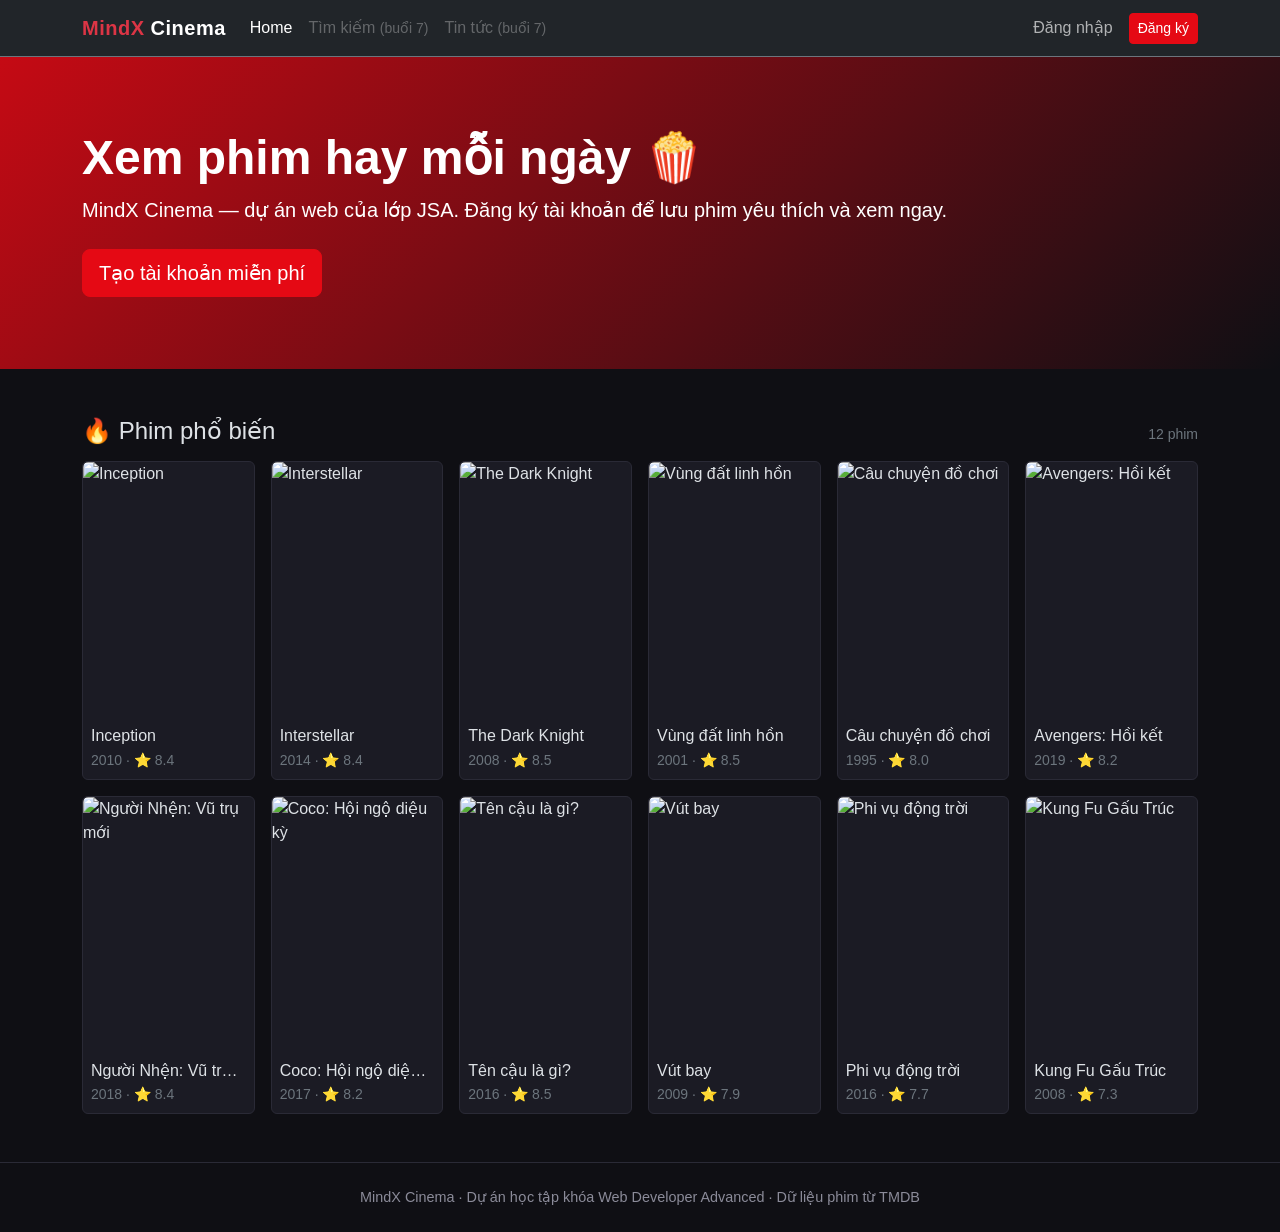
==== index.html @ a30f0130 "first commit" ====
<!DOCTYPE html>
<html lang="vi" data-bs-theme="dark">
<head>
  <meta charset="UTF-8">
  <meta name="viewport" content="width=device-width, initial-scale=1.0">
  <title>MindX Cinema — Trang chủ</title>
  <link href="https://cdn.jsdelivr.net/npm/bootstrap@5.3.3/dist/css/bootstrap.min.css" rel="stylesheet">
  <link rel="stylesheet" href="css/style.css">
</head>
<body>

<nav class="navbar navbar-expand-lg bg-dark border-bottom border-secondary sticky-top">
  <div class="container">
    <a class="navbar-brand fw-bold" href="index.html"><span class="text-danger">MindX</span> Cinema</a>
    <button class="navbar-toggler" type="button" data-bs-toggle="collapse" data-bs-target="#menu_chinh" aria-label="Mở menu">
      <span class="navbar-toggler-icon"></span>
    </button>
    <div class="collapse navbar-collapse" id="menu_chinh">
      <ul class="navbar-nav me-auto">
        <li class="nav-item"><a class="nav-link active" href="index.html">Home</a></li>
        <li class="nav-item"><a class="nav-link disabled" href="#" aria-disabled="true">Tìm kiếm <small>(buổi 7)</small></a></li>
        <li class="nav-item"><a class="nav-link disabled" href="#" aria-disabled="true">Tin tức <small>(buổi 7)</small></a></li>
      </ul>
      <ul class="navbar-nav align-items-lg-center" id="khu_vuc_tai_khoan">
        <li class="nav-item"><a class="nav-link" href="dang_nhap.html">Đăng nhập</a></li>
      </ul>
    </div>
  </div>
</nav>

<main>
  <section class="hero text-white">
    <div class="container">
      <h1 class="display-5 fw-bold">Xem phim hay mỗi ngày 🍿</h1>
      <p class="lead mb-4">MindX Cinema — dự án web của lớp JSA. Đăng ký tài khoản để lưu phim yêu thích và xem ngay.</p>
      <a href="dang_ky.html" class="btn btn-danger btn-lg">Tạo tài khoản miễn phí</a>
    </div>
  </section>

  <section class="container py-5">
    <div class="d-flex justify-content-between align-items-end mb-3">
      <h2 class="h4 mb-0">🔥 Phim phổ biến</h2>
      <span class="text-secondary small"><span id="so_luong_phim">0</span> phim</span>
    </div>
    <div id="danh_sach_phim" class="row row-cols-2 row-cols-md-3 row-cols-lg-4 row-cols-xl-6 g-3">
    </div>
  </section>
</main>

<footer class="py-4 text-center">
  <div class="container">MindX Cinema · Dự án học tập khóa Web Developer Advanced · Dữ liệu phim từ TMDB</div>
</footer>

<script src="https://cdn.jsdelivr.net/npm/bootstrap@5.3.3/dist/js/bootstrap.bundle.min.js"></script>
<script src="js/config.js"></script>
<script src="js/du_lieu_mau.js"></script>
<script src="js/auth.js"></script>
<script src="js/home.js"></script>
</body>
</html>
---- css/style.css ----
:root {
  --mau-do: #e50914;
  --mau-nen: #0f0f14;
  --mau-the: #1b1b24;
}

body {
  background-color: var(--mau-nen);
  font-family: "Segoe UI", Roboto, Arial, sans-serif;
  min-height: 100vh;
  display: flex;
  flex-direction: column;
}

main { flex: 1; }

.navbar-brand { letter-spacing: 0.5px; }

.hero {
  background: linear-gradient(135deg, rgba(229, 9, 20, 0.85), rgba(15, 15, 20, 0.95)),
              url("https://image.tmdb.org/t/p/w1280/xJHokMbljvjADYdit5fK5VQsXEG.jpg") center/cover;
  padding: 72px 0;
}

.the-phim {
  background-color: var(--mau-the);
  border: 1px solid #2a2a36;
  overflow: hidden;
  transition: transform 0.2s, box-shadow 0.2s;
}

.the-phim:hover {
  transform: translateY(-4px) scale(1.02);
  box-shadow: 0 10px 24px rgba(0, 0, 0, 0.5);
  border-color: var(--mau-do);
}

.poster {
  aspect-ratio: 2 / 3;
  object-fit: cover;
  width: 100%;
}

.btn-danger {
  background-color: var(--mau-do);
  border-color: var(--mau-do);
}

.khung-form {
  max-width: 440px;
  margin: 48px auto;
  background-color: var(--mau-the);
  border: 1px solid #2a2a36;
  border-radius: 12px;
  padding: 32px;
}

footer {
  border-top: 1px solid #2a2a36;
  color: #8b8b99;
  font-size: 0.9rem;
}
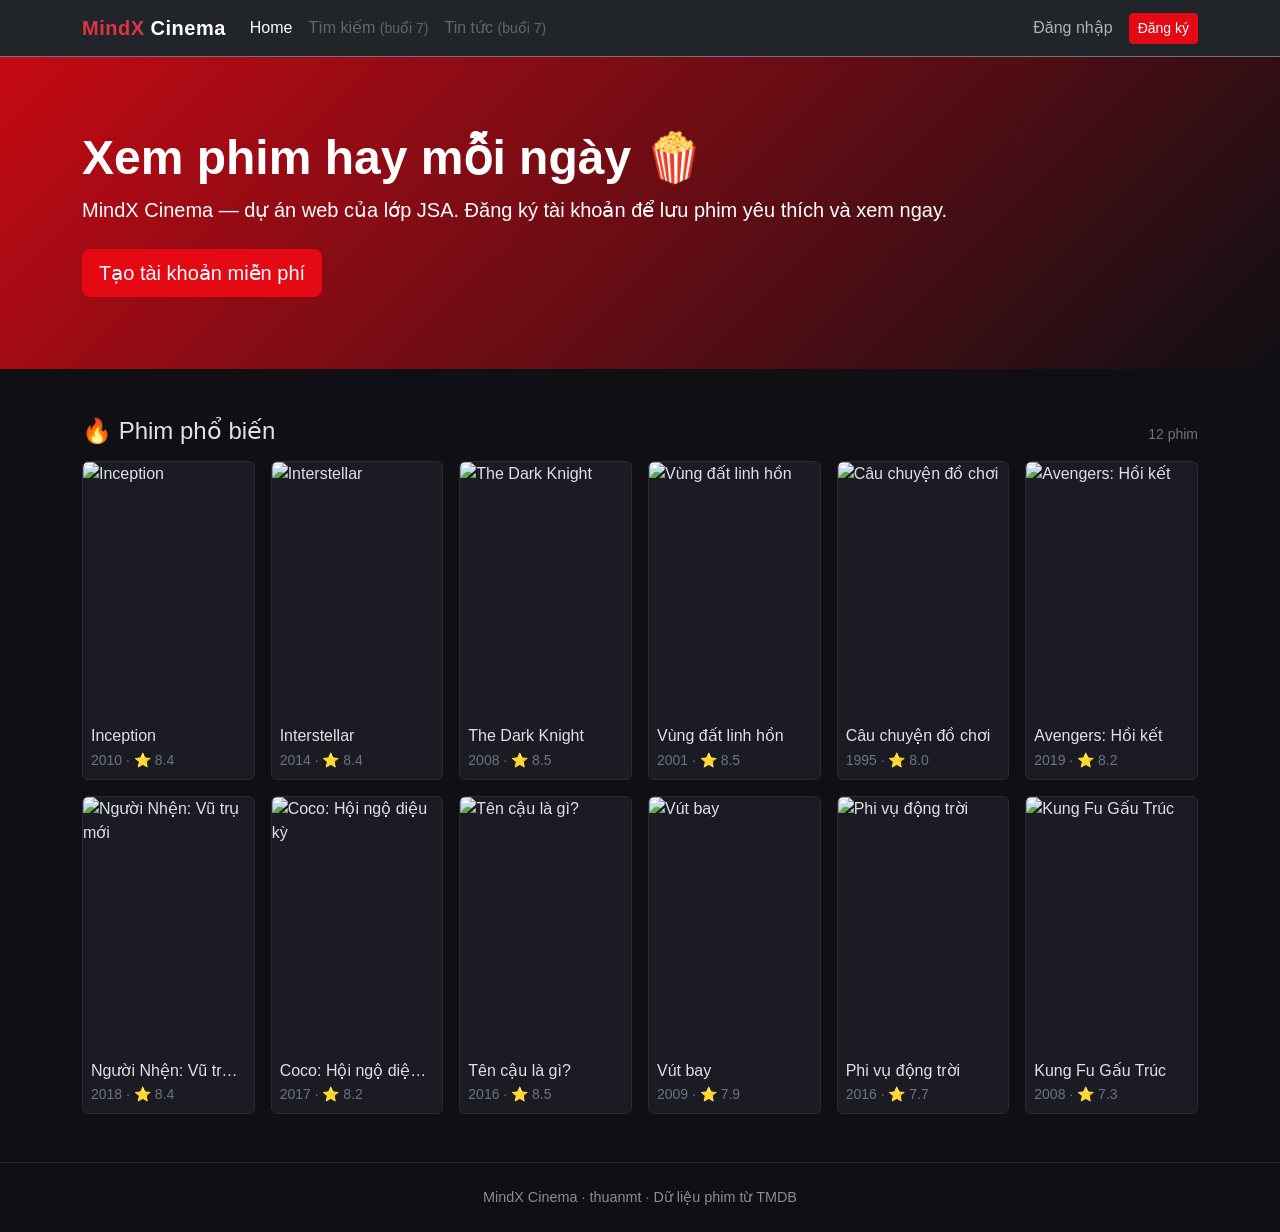
==== commit 6cea751f: "change footer" ====
--- a/index.html
+++ b/index.html
@@ -48,7 +48,7 @@
 </main>
 
 <footer class="py-4 text-center">
-  <div class="container">MindX Cinema · Dự án học tập khóa Web Developer Advanced · Dữ liệu phim từ TMDB</div>
+  <div class="container">MindX Cinema · thuanmt · Dữ liệu phim từ TMDB</div>
 </footer>
 
 <script src="https://cdn.jsdelivr.net/npm/bootstrap@5.3.3/dist/js/bootstrap.bundle.min.js"></script>
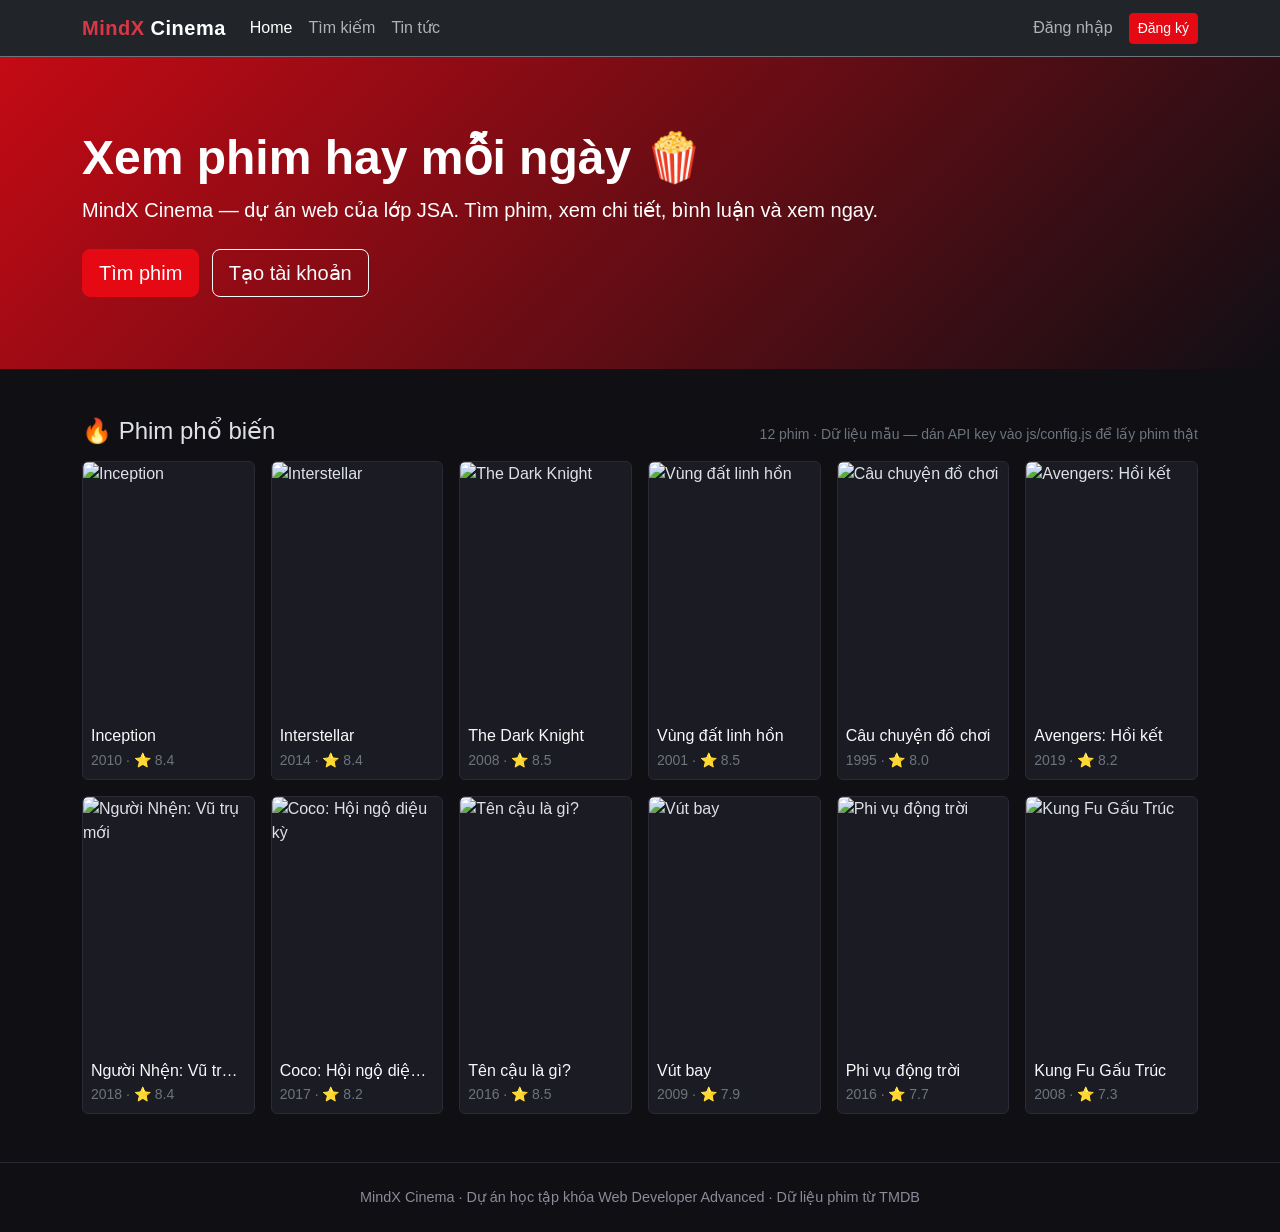
==== commit 6defa39c: "Add movie detail page, search functionality, news section, and comment system - Created chi_tiet.htm" ====
--- a/index.html
+++ b/index.html
@@ -18,8 +18,8 @@
     <div class="collapse navbar-collapse" id="menu_chinh">
       <ul class="navbar-nav me-auto">
         <li class="nav-item"><a class="nav-link active" href="index.html">Home</a></li>
-        <li class="nav-item"><a class="nav-link disabled" href="#" aria-disabled="true">Tìm kiếm <small>(buổi 7)</small></a></li>
-        <li class="nav-item"><a class="nav-link disabled" href="#" aria-disabled="true">Tin tức <small>(buổi 7)</small></a></li>
+        <li class="nav-item"><a class="nav-link" href="tim_kiem.html">Tìm kiếm</a></li>
+        <li class="nav-item"><a class="nav-link" href="tin_tuc.html">Tin tức</a></li>
       </ul>
       <ul class="navbar-nav align-items-lg-center" id="khu_vuc_tai_khoan">
         <li class="nav-item"><a class="nav-link" href="dang_nhap.html">Đăng nhập</a></li>
@@ -32,15 +32,16 @@
   <section class="hero text-white">
     <div class="container">
       <h1 class="display-5 fw-bold">Xem phim hay mỗi ngày 🍿</h1>
-      <p class="lead mb-4">MindX Cinema — dự án web của lớp JSA. Đăng ký tài khoản để lưu phim yêu thích và xem ngay.</p>
-      <a href="dang_ky.html" class="btn btn-danger btn-lg">Tạo tài khoản miễn phí</a>
+      <p class="lead mb-4">MindX Cinema — dự án web của lớp JSA. Tìm phim, xem chi tiết, bình luận và xem ngay.</p>
+      <a href="tim_kiem.html" class="btn btn-danger btn-lg me-2">Tìm phim</a>
+      <a href="dang_ky.html" class="btn btn-outline-light btn-lg">Tạo tài khoản</a>
     </div>
   </section>
 
   <section class="container py-5">
-    <div class="d-flex justify-content-between align-items-end mb-3">
+    <div class="d-flex flex-wrap justify-content-between align-items-end gap-2 mb-3">
       <h2 class="h4 mb-0">🔥 Phim phổ biến</h2>
-      <span class="text-secondary small"><span id="so_luong_phim">0</span> phim</span>
+      <span class="text-secondary small"><span id="so_luong_phim">0</span> phim · <span id="nguon_du_lieu"></span></span>
     </div>
     <div id="danh_sach_phim" class="row row-cols-2 row-cols-md-3 row-cols-lg-4 row-cols-xl-6 g-3">
     </div>
@@ -48,13 +49,15 @@
 </main>
 
 <footer class="py-4 text-center">
-  <div class="container">MindX Cinema · thuanmt · Dữ liệu phim từ TMDB</div>
+  <div class="container">MindX Cinema · Dự án học tập khóa Web Developer Advanced · Dữ liệu phim từ TMDB</div>
 </footer>
 
 <script src="https://cdn.jsdelivr.net/npm/bootstrap@5.3.3/dist/js/bootstrap.bundle.min.js"></script>
 <script src="js/config.js"></script>
 <script src="js/du_lieu_mau.js"></script>
+<script src="js/api.js"></script>
 <script src="js/auth.js"></script>
 <script src="js/home.js"></script>
+<script src="js/chatbot.js"></script>
 </body>
 </html>
--- a/css/style.css
+++ b/css/style.css
@@ -60,3 +60,36 @@
   color: #8b8b99;
   font-size: 0.9rem;
 }
+
+.btn-sao {
+  background: none;
+  border: none;
+  font-size: 1.8rem;
+  line-height: 1;
+  color: #4b4b5a;
+  cursor: pointer;
+  padding: 0 2px;
+  transition: color 0.15s, transform 0.15s;
+}
+
+.btn-sao.sang { color: #ffc107; }
+.btn-sao:hover { transform: scale(1.2); }
+
+@media (max-width: 575.98px) {
+  .hero { padding: 40px 0; }
+  .hero .display-5 { font-size: 1.75rem; }
+  .hero .lead { font-size: 1rem; }
+  .hero .btn-lg { padding: 0.5rem 1rem; font-size: 1rem; }
+  .khung-form { margin: 16px auto; padding: 20px; }
+  .btn-sao { font-size: 2.2rem; padding: 0 6px; }
+  .the-phim .card-body { padding: 6px !important; }
+  .the-phim .card-title { font-size: 0.85rem; }
+}
+
+@media (min-width: 576px) and (max-width: 991.98px) {
+  .hero { padding: 56px 0; }
+}
+
+@media (min-width: 1400px) {
+  .container { max-width: 1320px; }
+}
